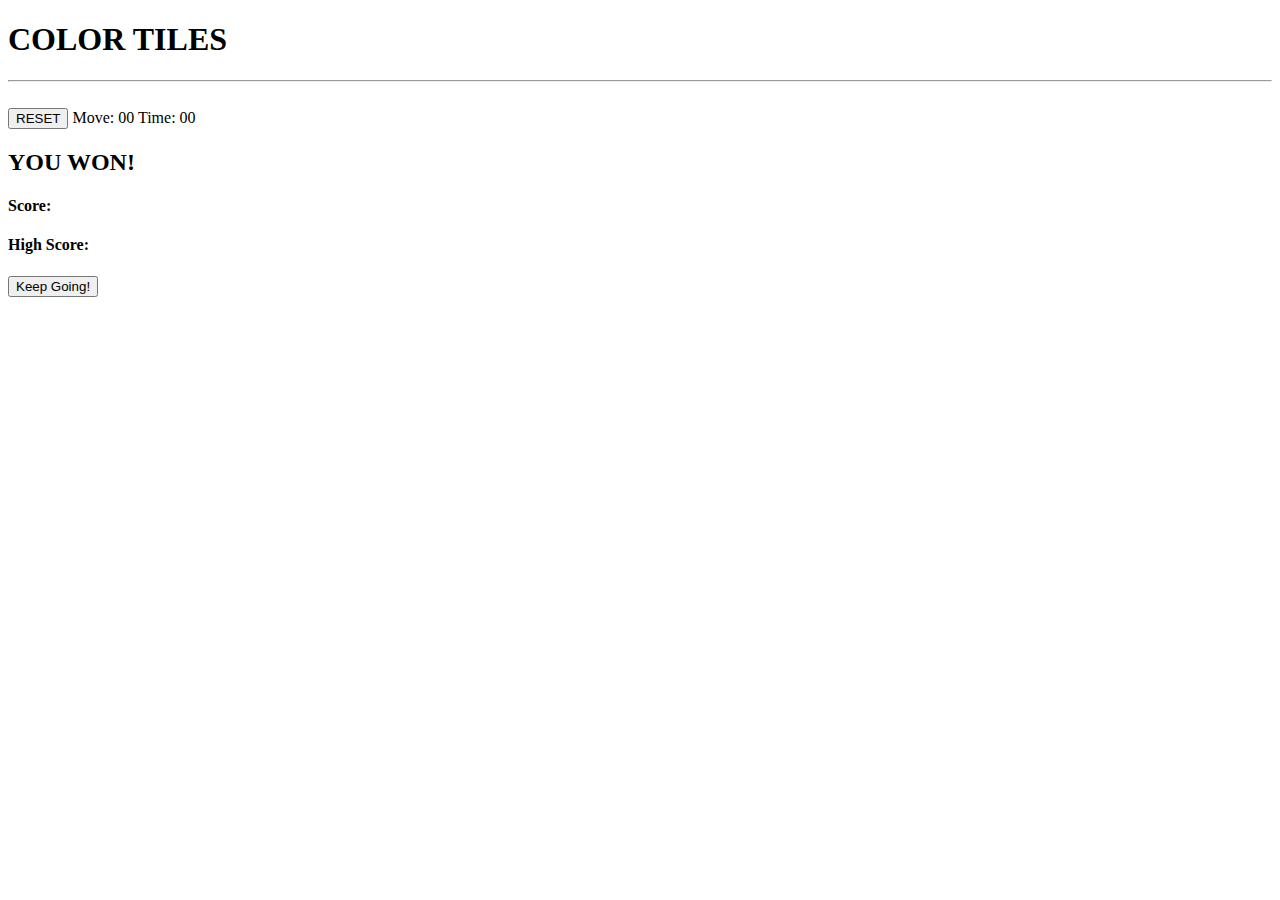
==== hacker.html @ 90740d69 "added 6x6 grid" ====
<!DOCTYPE html>
<html>
    <head>
        <title>Color Tiles</title>
        <meta charset="utf-8">
        <link rel="preconnect" href="https://fonts.gstatic.com" crossorigin>
        <link href="https://fonts.googleapis.com/css2?family=Press+Start+2P&family=Titan+One&display=swap" rel="stylesheet">
        <link rel="stylesheet" href="hacker.css">
    </head>

    <body>
        <h1 id="heading">COLOR TILES</h1>
        <hr>
        <div class="wrapper">
       <div class="target">
            <div class="box" id="b1"></div>
            <div class="box" id="b2"></div>
            <div class="box" id="b3"></div>
            <div class="box" id="b4"></div>
            <div class="box" id="b5"></div>
            <div class="box" id="b6"></div>
            <div class="box" id="b7"></div>
            <div class="box" id="b8"></div>
            <div class="box" id="b9"></div>
            <div class="box" id="b10"></div>
            <div class="box" id="b11"></div>
            <div class="box" id="b12"></div>
            <div class="box" id="b13"></div>
            <div class="box" id="b14"></div>
            <div class="box" id="b15"></div>
            <div class="box" id="b16"></div>
       </div>  
       <br>
       <div class="container">
           <div class="item it"  id='i1'></div>
           <div class="item it" id='i2'></div>
           <div class="item it" id='i3'></div>
           <div class="item it" id='i4'></div>
           <div class="item it" id='i5'></div>
           <div class="item it" id='i6'></div>
           <div class="item it" id='i7'></div>
           <div class="item it" id='i8'></div>
           <div class="item it" id='i9'></div>
           <div class="item it" id='i10'></div>
           <div class="item it" id='i11'></div>
           <div class="item it" id='i12'></div>
           <div class="item it" id='i13'></div>
           <div class="item it" id='i14'></div>
           <div class="item it" id='i15'></div>
           <div class="item it" id='i16'></div>
           <div class="item it" id='i17'></div>
           <div class="item it" id='i18'></div>
           <div class="item it" id='i19'></div>
           <div class="item it" id='i20'></div>
           <div class="item it" id='i21'></div>
           <div class="item it" id='i22'></div>
           <div class="item it" id='i23'></div>
           <div class="item it" id='i24'></div>
           <div class="item it" id='i25'></div>
           <div class="item it" id='i26'></div>
           <div class="item it" id='i27'></div>
           <div class="item it" id='i28'></div>
           <div class="item it" id='i29'></div>
           <div class="item it" id='i30'></div>
           <div class="item it" id='i31'></div>
           <div class="item it" id='i32'></div>
           <div class="item it" id='i33'></div>
           <div class="item it" id='i34'></div>
           <div class="item it" id='i35'></div>
           <div class="it" id="empty"></div>
        </div>
        <div class="footer">
            <button class="btn" onclick="location.reload()">RESET</button>
            <span class="move">Move: 00</span>
            <span id="sec">Time: 00</span>
            <audio class="audio"><source src="win.wav">audio yay</audio>
            
        </div>
        </div>
        <div id="overlay">
            <h2>YOU WON!</h2>
            <h4 id="score">Score: </h4>
            <h4 id="highsc">High Score: </h4>
            <button class="again" onclick="location.assign('start.html')">Keep Going!</button>
        </div>
        <audio id="swap">
            <source src="switch-1.mp3" type="audio/mp3">
        </audio>
       <script src="hacker.js"></script>
    </body>
</html>
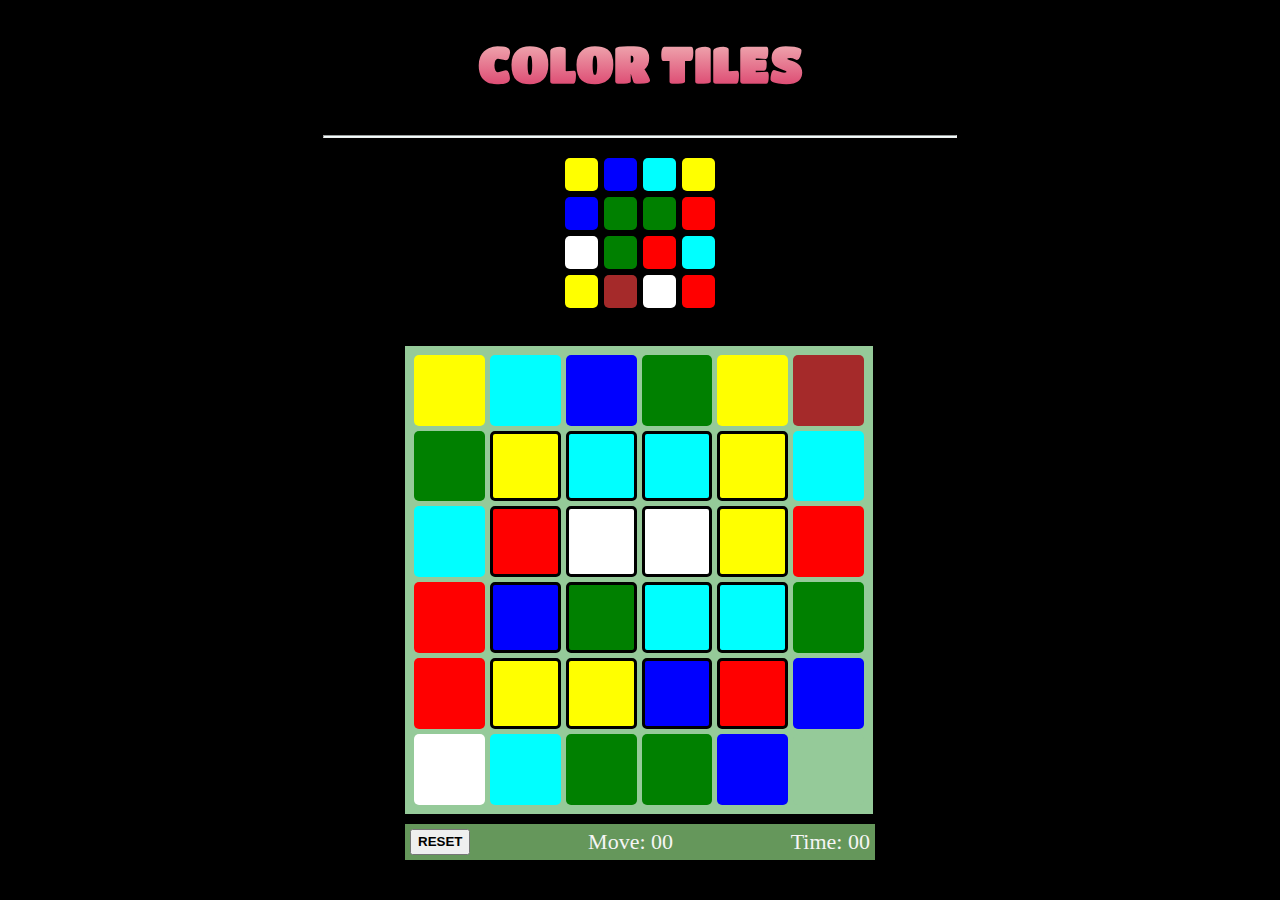
==== commit 7da3ae8e: "added victory sound" ====
--- a/hacker.html
+++ b/hacker.html
@@ -73,7 +73,6 @@
             <button class="btn" onclick="location.reload()">RESET</button>
             <span class="move">Move: 00</span>
             <span id="sec">Time: 00</span>
-            <audio class="audio"><source src="win.wav">audio yay</audio>
             
         </div>
         </div>
@@ -86,6 +85,9 @@
         <audio id="swap">
             <source src="switch-1.mp3" type="audio/mp3">
         </audio>
+        <audio id="victory">
+            <source src="sounds/win.mp3" type="audio/mp3">
+        </audio>
        <script src="hacker.js"></script>
     </body>
 </html>
--- a/hacker.css
+++ b/hacker.css
@@ -0,0 +1,118 @@
+body{
+    background-color: black;
+}
+h1{
+   background: -webkit-linear-gradient(rgb(243, 189, 189),rgb(214, 38, 91));
+    -webkit-background-clip: text;
+    -webkit-text-fill-color: transparent;
+    text-align: center;
+    font-size: 50px;
+    font-family: 'Titan One', cursive;
+    padding-bottom: 10px;
+}
+hr{
+    color: azure;
+    background-color: azure;
+    width: 50%;
+    height: 0.7px; 
+}
+
+.wrapper{
+    max-width: 470px;
+    margin:10px auto;
+}
+
+.target{
+    margin: 20px auto;
+    background-color: black;
+    height: 150px;
+    width: 150px;
+    display: grid;
+    grid-template-columns: repeat(4 , 1fr);
+    grid-template-rows: repeat(4 , 1fr);
+    row-gap: 6px;
+    column-gap: 6px;
+}
+
+.box{    
+    /* background-color: blanchedalmond; */
+    border-radius: 5px;
+}
+
+.container{
+    background-color: rgb(149, 202, 153);
+    padding: 9px;
+    height: 450px;
+    width: 450px;
+    display: grid;
+    grid-template-columns: repeat(6 , 1fr);
+    grid-template-rows: repeat(6 , 1fr);
+    row-gap: 5px;
+    column-gap: 5px;
+}
+    
+.item{
+    /* background-color: blanchedalmond; */
+    border-radius: 5px;
+
+}
+
+#empty{
+    background-color: rgb(149, 202, 153);
+    border-radius: 5px;
+}
+
+.footer{
+    color:whitesmoke;
+    background-color: rgb(101, 151 , 91);
+    margin-top: 10px;
+    padding: 5px;
+    display: flex;
+    justify-content: space-between;
+    font-size: 22px;
+}
+.btn{
+    font-weight: bold;
+}
+.start{
+    text-align: center;
+}
+.start_btn{
+    margin:20px auto;
+    font-weight: bolder;  
+    font-size: 20px;  
+    padding:8px;
+    word-spacing: 3px;
+    color: black;
+    background-color: aqua;
+}
+.audio{
+    font-size: x-large;
+    color: magenta;
+}
+
+#overlay{
+    position: fixed;
+    display: none;
+    width: 100%;
+    height: 100%;
+    top:0;
+    right: 0;
+    background-color: rgba(83, 99, 241, 0.63);
+    font-size: 60px;
+    font-family: 'Press Start 2P',Helvetica;
+    text-align: center;
+    color: whitesmoke;
+    padding-top: 180px;
+}
+
+.again{
+    font-weight: bold;
+    font-size: 20px;
+    margin-top: 20px ;
+    padding: 10px;
+    word-spacing: 2px;
+}
+#i8,#i9,#i10,#i11,#i14,#i15,#i16,#i17,#i20,#i21,#i22,#i23,#i26,#i27,#i28,#i29{
+    border:3.5px black solid;
+}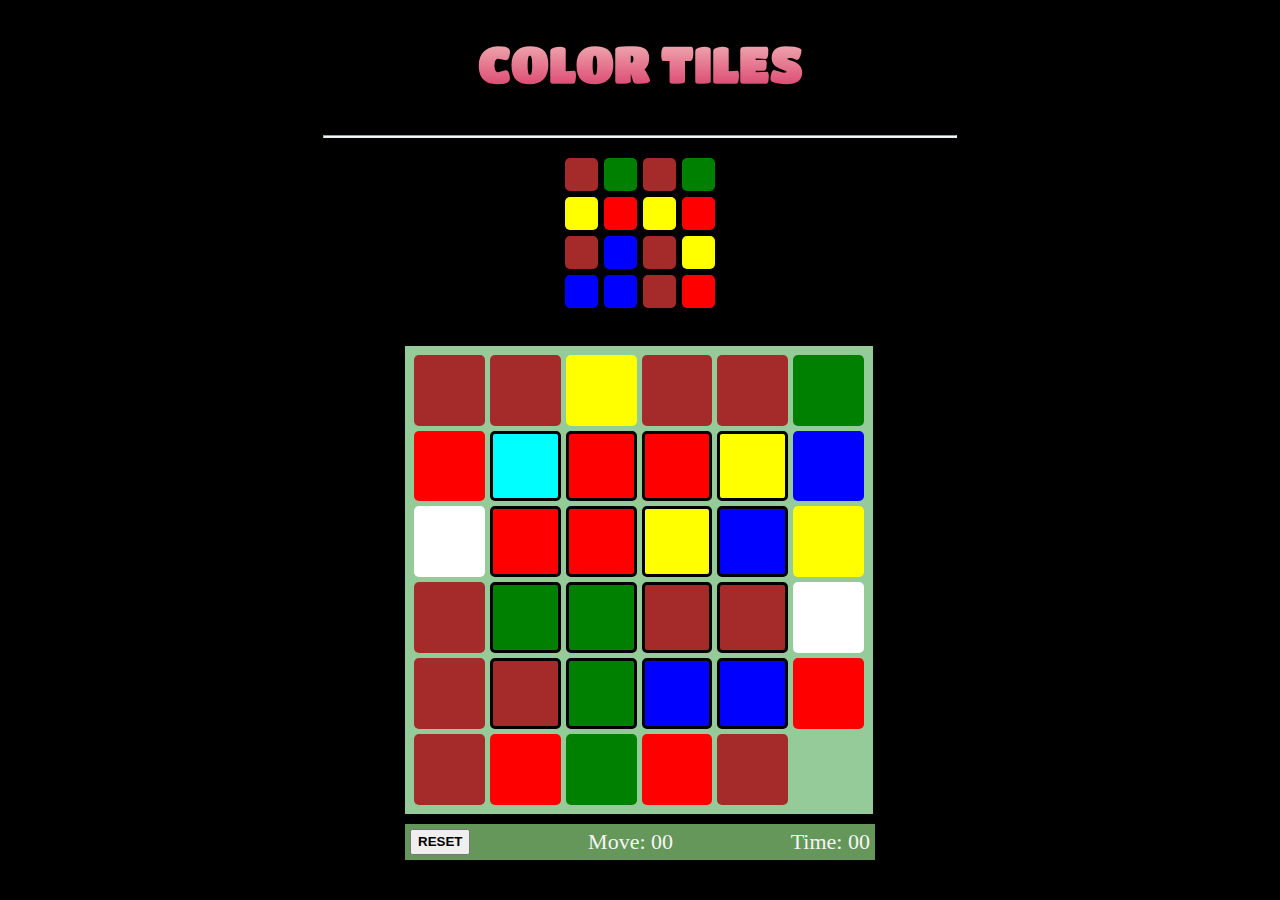
==== commit 16c4dac8: "Added sound" ====
--- a/hacker.html
+++ b/hacker.html
@@ -83,7 +83,7 @@
             <button class="again" onclick="location.assign('start.html')">Keep Going!</button>
         </div>
         <audio id="swap">
-            <source src="switch-1.mp3" type="audio/mp3">
+            <source src="sounds/switch-1.mp3" type="audio/mp3">
         </audio>
         <audio id="victory">
             <source src="sounds/win.mp3" type="audio/mp3">
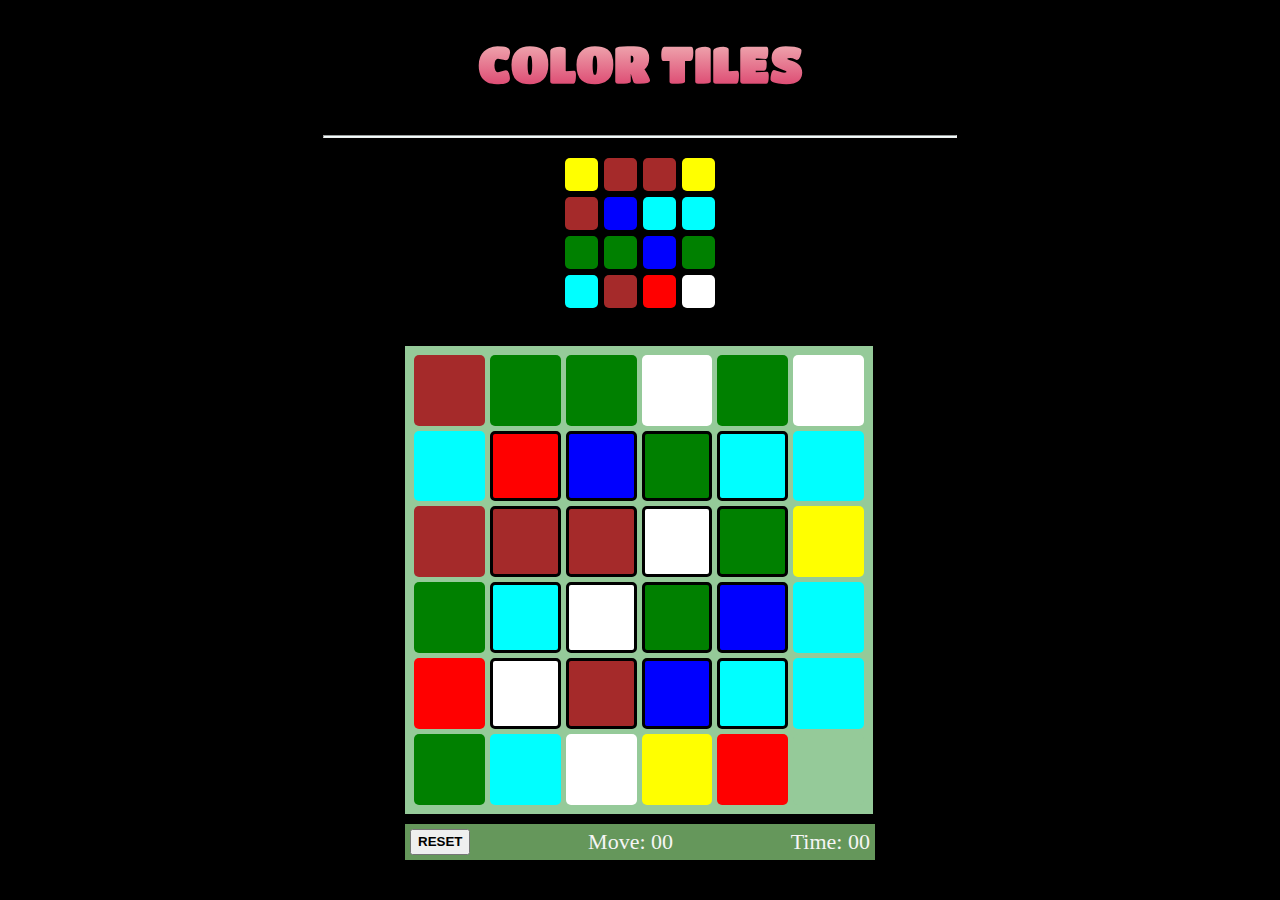
==== commit 36cc35cc: "updated play again btn" ====
--- a/hacker.html
+++ b/hacker.html
@@ -80,7 +80,7 @@
             <h2>YOU WON!</h2>
             <h4 id="score">Score: </h4>
             <h4 id="highsc">High Score: </h4>
-            <button class="again" onclick="location.assign('start.html')">Keep Going!</button>
+            <button class="again" onclick="location.assign('index.html')">Play Again!</button>
         </div>
         <audio id="swap">
             <source src="sounds/switch-1.mp3" type="audio/mp3">
